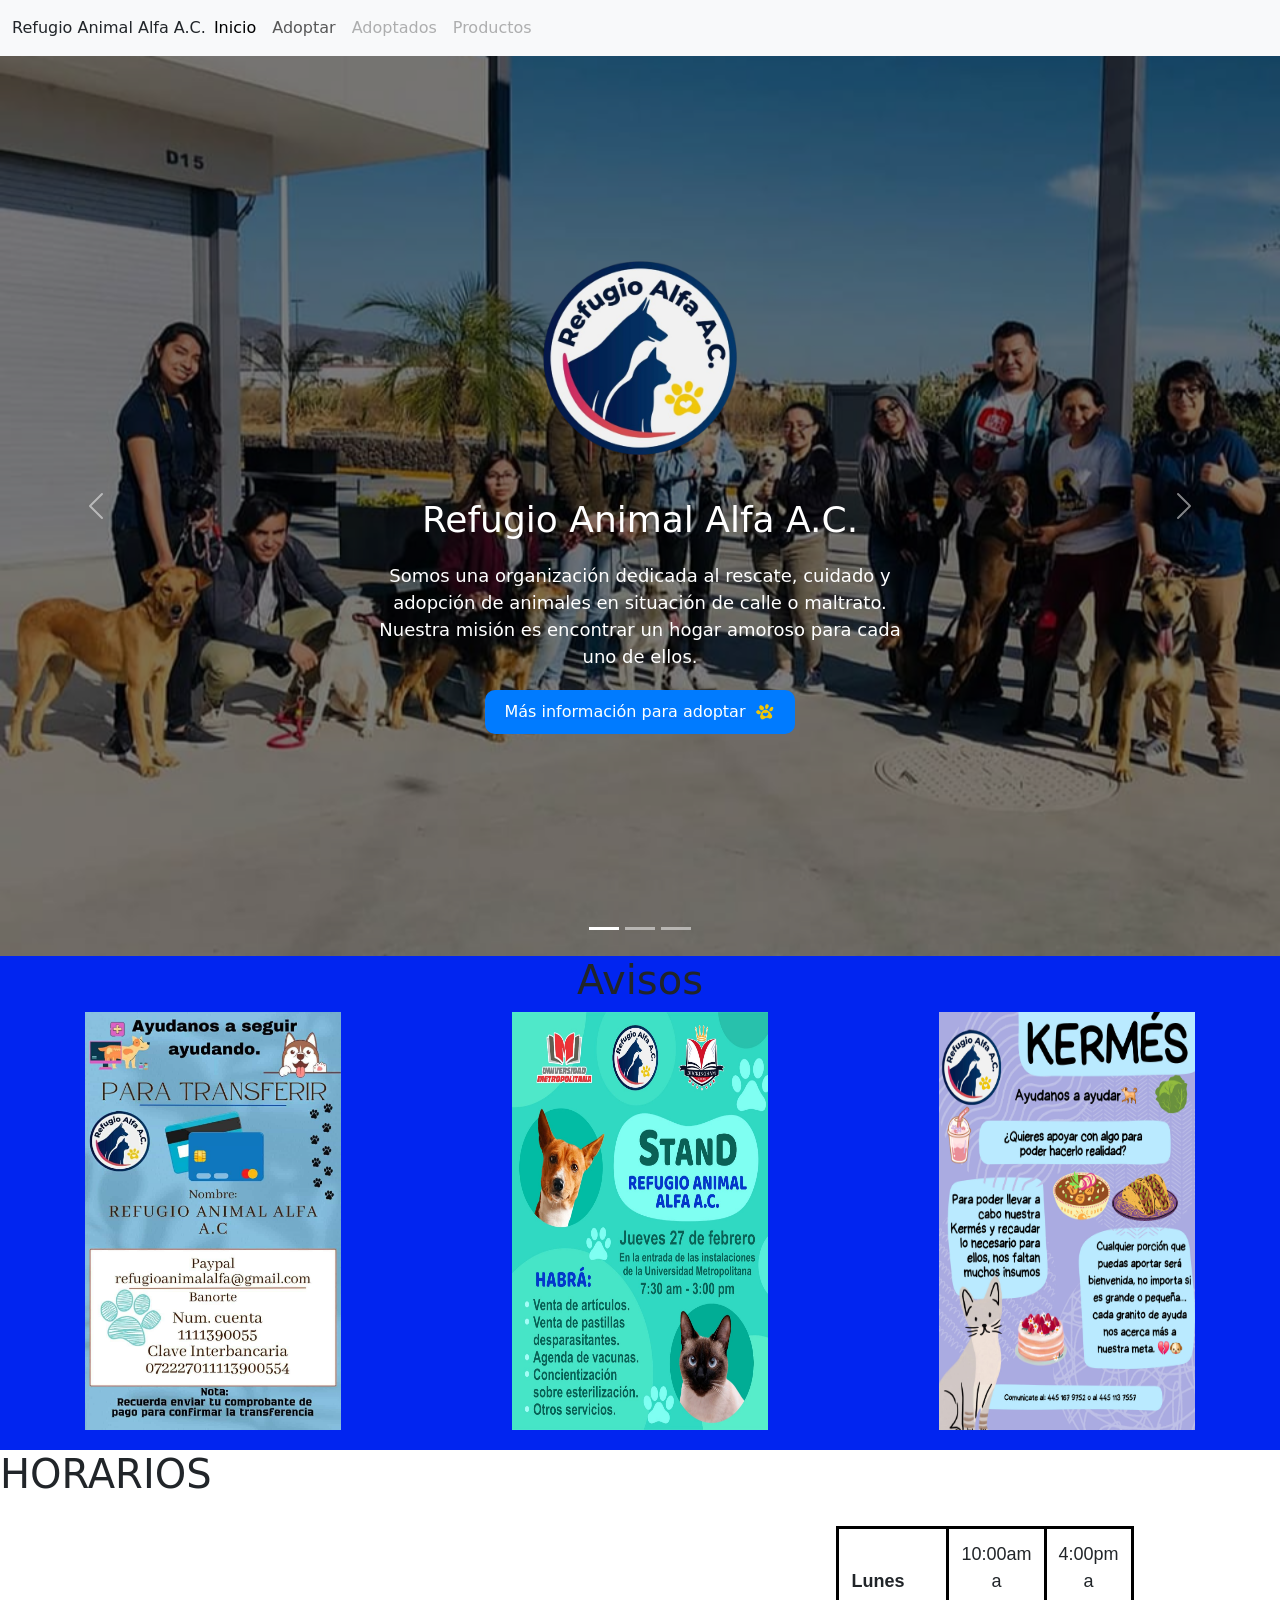
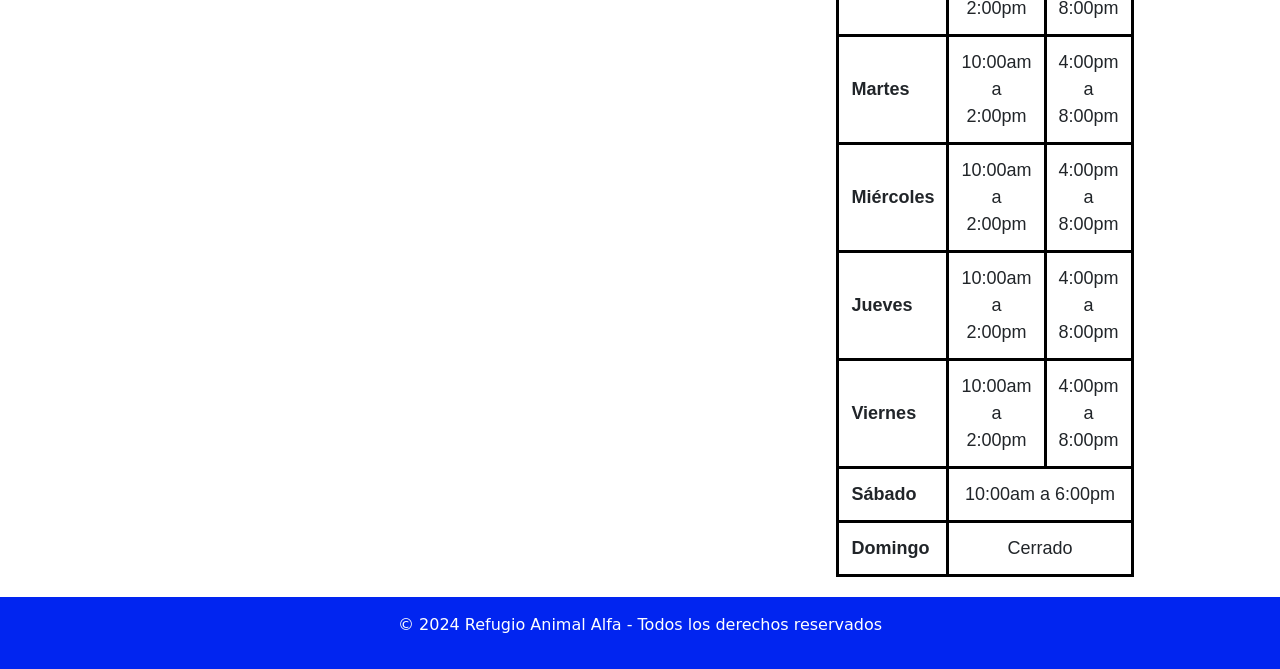
==== index.html @ ef121dbc "first commit" ====
<!DOCTYPE html>
<html lang="es">

<head>
    <meta charset="UTF-8">
    <meta name="viewport" content="width=device-width, initial-scale=1">
    <title>Refugio Animal Alfa A.C.</title>
    <link rel="stylesheet" href="styles.css">
    <link href="https://cdn.jsdelivr.net/npm/bootstrap@5.3.3/dist/css/bootstrap.min.css" rel="stylesheet"
        integrity="sha384-QWTKZyjpPEjISv5WaRU9OFeRpok6YctnYmDr5pNlyT2bRjXh0JMhjY6hW+ALEwIH" crossorigin="anonymous">
</head>

<body>
    <script src="https://cdn.jsdelivr.net/npm/bootstrap@5.3.3/dist/js/bootstrap.bundle.min.js"
        integrity="sha384-YvpcrYf0tY3lHB60NNkmXc5s9fDVZLESaAA55NDzOxhy9GkcIdslK1eN7N6jIeHz"
        crossorigin="anonymous"></script>
    <!--Barra de navegacion-->
    <nav class="navbar navbar-expand-lg bg-body-tertiary">
        <div class="container-fluid">
            Refugio Animal Alfa A.C.
            <button class="navbar-toggler" type="button" data-bs-toggle="collapse" data-bs-target="#navbarNav"
                aria-controls="navbarNav" aria-expanded="false" aria-label="Toggle navigation">
                <span class="navbar-toggler-icon"></span>
            </button>
            <div class="collapse navbar-collapse" id="navbarNav">
                <ul class="navbar-nav">
                    <li class="nav-item">
                        <a class="nav-link active" aria-current="page" href="#">Inicio</a>
                    </li>
                    <li class="nav-item">
                        <a class="nav-link" href="Adoptar.html">Adoptar</a>
                    </li>
                    <li class="nav-item">
                        <a class="nav-link disabled" href="#">Adoptados</a>
                    </li>
                    <li class="nav-item">
                        <a class="nav-link disabled" aria-disabled="true">Productos</a>
                    </li>
                </ul>
            </div>
        </div>
    </nav>
    <!--Sección de inicio (carrucel)-->
    <section class="inicio" id="inicio">
        <div class="contenedor-inicio">
            <!--Carrucel-->
            <div id="carouselExampleIndicators" class="carousel slide">
                <div class="carousel-indicators">
                    <button type="button" data-bs-target="#carouselExampleIndicators" data-bs-slide-to="0"
                        class="active" aria-current="true" aria-label="Slide 1"></button>
                    <button type="button" data-bs-target="#carouselExampleIndicators" data-bs-slide-to="1"
                        aria-label="Slide 2"></button>
                    <button type="button" data-bs-target="#carouselExampleIndicators" data-bs-slide-to="2"
                        aria-label="Slide 3"></button>
                </div>
                <div class="carousel-inner">
                    <div class="carousel-item active">
                        <img src="img/carrucel1.jpg" class="d-block w-100" alt="...">
                    </div>
                    <div class="carousel-item">
                        <img src="img/carrucel2.jpg" class="d-block w-100" alt="...">
                    </div>
                    <div class="carousel-item">
                        <img src="img/fondo.jpg" class="d-block w-100" alt="...">
                    </div>
                </div>
                <button class="carousel-control-prev" type="button" data-bs-target="#carouselExampleIndicators"
                    data-bs-slide="prev">
                    <span class="carousel-control-prev-icon" aria-hidden="true"></span>
                    <span class="visually-hidden">Previous</span>
                </button>
                <button class="carousel-control-next" type="button" data-bs-target="#carouselExampleIndicators"
                    data-bs-slide="next">
                    <span class="carousel-control-next-icon" aria-hidden="true"></span>
                    <span class="visually-hidden">Next</span>
                </button>
            </div>
            <!--Lo que esta arriba del carrucel-->
            <div class="info">
                <div id="logo">
                    <img src="img/logo.jpg" alt="Logo del refugio">
                </div>
                <div id="info_inicio">
                    <h1>Refugio Animal Alfa A.C.</h1>
                    <p>Somos una organización dedicada al rescate, cuidado y adopción de animales en situación de calle
                        o
                        maltrato. Nuestra misión es encontrar un hogar amoroso para cada uno de ellos.</p>
                    <a href="">
                        <button>Más información para adoptar
                            <img src="img/huella.png" alt="Ícono de huella" id="btn_icono">
                        </button>
                    </a>
                </div>
            </div>
        </div>
    </section>

    <section id="Anuncios" class="Anuncios">
        <h1>Avisos</h1>
        <div class="Anuncios-container">
            <img src="img/Anuncio1.png" alt="">
            <img src="img/Anuncio2.png" alt="">
            <img src="img/Anuncio3.png" alt="">
        </div>
    </section>

    <section id="Horario">
        <h1>HORARIOS</h1>
        <div id="horario-container">
            <img src="img/img-horario.png" alt="">
            <div id="table">
                <table>
                    <tr>
                        <td>Lunes</td>
                        <td>10:00am a 2:00pm</td>
                        <td>4:00pm a 8:00pm</td>
                    </tr>
                    <tr>
                        <td>Martes</td>
                        <td>10:00am a 2:00pm</td>
                        <td>4:00pm a 8:00pm</td>
                    </tr>
                    <tr>
                        <td>Miércoles</td>
                        <td>10:00am a 2:00pm</td>
                        <td>4:00pm a 8:00pm</td>
                    </tr>
                    <tr>
                        <td>Jueves</td>
                        <td>10:00am a 2:00pm</td>
                        <td>4:00pm a 8:00pm</td>
                    </tr>
                    <tr>
                        <td>Viernes</td>
                        <td>10:00am a 2:00pm</td>
                        <td>4:00pm a 8:00pm</td>
                    </tr>
                    <tr>
                        <td>Sábado</td>
                        <td colspan="2">10:00am a 6:00pm</td>
                    </tr>
                    <tr>
                        <td>Domingo</td>
                        <td colspan="2">Cerrado</td>
                    </tr>
                </table>
            </div>
        </div>
    </section>

    <footer class="footer">
        <p>&copy; 2024 Refugio Animal Alfa - Todos los derechos reservados</p>
    </footer>
</body>

</html>
---- styles.css ----
/* Estilos generales */
* {
    margin: 0;
    padding: 0;
    box-sizing: border-box;
}

body {
    font-family: 'Arial', sans-serif;
    background-color: #f3f3f3;
    color: #333;
}

/* Sección de inicio */
.contenedor-inicio {
    position: relative;
    width: 100%;
    height: 100vh;
}

/* Estilos del carrusel */
#carouselExampleIndicators {
    width: 100%;
    height: 100vh;
}

.carousel-inner,
.carousel-item img {
    width: 100%;
    height: 100vh;
    object-fit: cover;
}

/* Información superpuesta */
.info {
    position: absolute;
    top: 0;
    left: 0;
    width: 100%;
    height: 100%;
    display: flex;
    flex-direction: column;
    align-items: center;
    justify-content: center;
    text-align: center;
    color: white;
    background: rgba(0, 0, 0, 0.5); /* Fondo semi-transparente para mejor legibilidad */
}

/* Logo */
#logo img {
    width: 200px;
    max-width: 100%;
    margin-bottom: 20px;
}

/* Información del inicio */
#info_inicio {
    max-width: 600px;
    padding: 20px;
    display: flex;
    flex-direction: column;
    align-items: center;
    justify-content: center;
}

#info_inicio h1 {
    font-size: 36px;
    margin-bottom: 20px;
    color: white;
}

#info_inicio p {
    font-size: 18px;
    margin-bottom: 20px;
}

/* Botón */
#info_inicio button {
    display: flex;
    align-items: center;
    justify-content: space-between;
    padding: 10px 20px;
    background-color: #007bff;
    color: white;
    border: none;
    border-radius: 10px;
    font-size: 16px;
    cursor: pointer;
}

#btn_icono {
    width: 20px;
    height: 20px;
    margin-left: 10px;
}
/*Anuncios*/
#Anuncios{
    background: #0125F0;
    display: flex;
    flex-direction: column;
    align-items: center;
    padding-bottom: 20px;
}
#Anuncios img{
    width: 20%;
}
.Anuncios-container{
    display: flex;
    justify-content: space-around;
}
/*Horario*/
#horario-container{
    display: flex;
    justify-content: center;
    align-items: center;
    gap: 50px;
}
#Horario img{
    width: 50%;
}
table {
    width: 50%;
    margin: 20px auto;
    border-collapse: collapse;
    font-family: Arial, sans-serif;
    font-size: 18px;
    border: 3px solid black;
}

table th, table td {
    border: 3px solid black;
    padding: 12px;
    text-align: center;
}

td:first-child {
    font-weight: bold;
    text-align: left;
}
#table{
    display: flex;
    justify-content: center;
}

/*Servicios*/

/* Footer */
.footer {
    text-align: center;
    padding: 1rem;
    background-color: #0125F0;
    color: white;
}
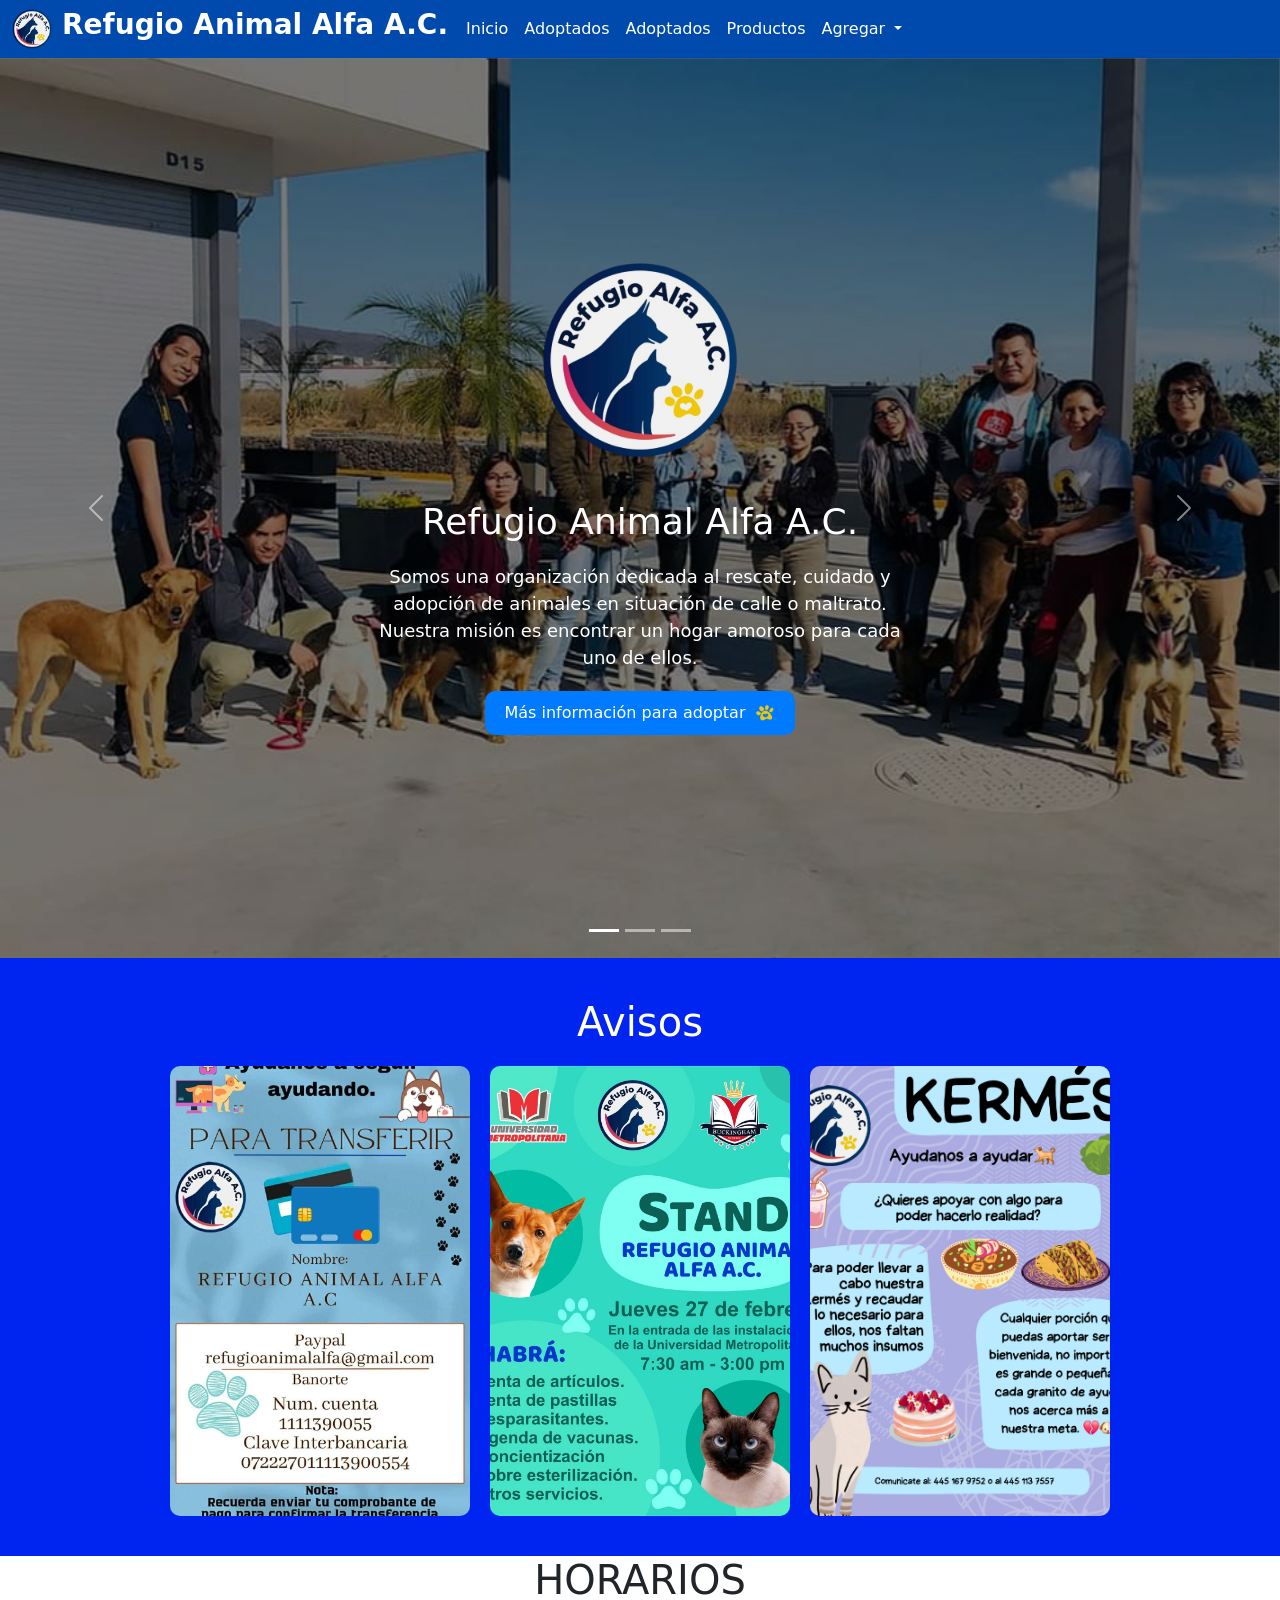
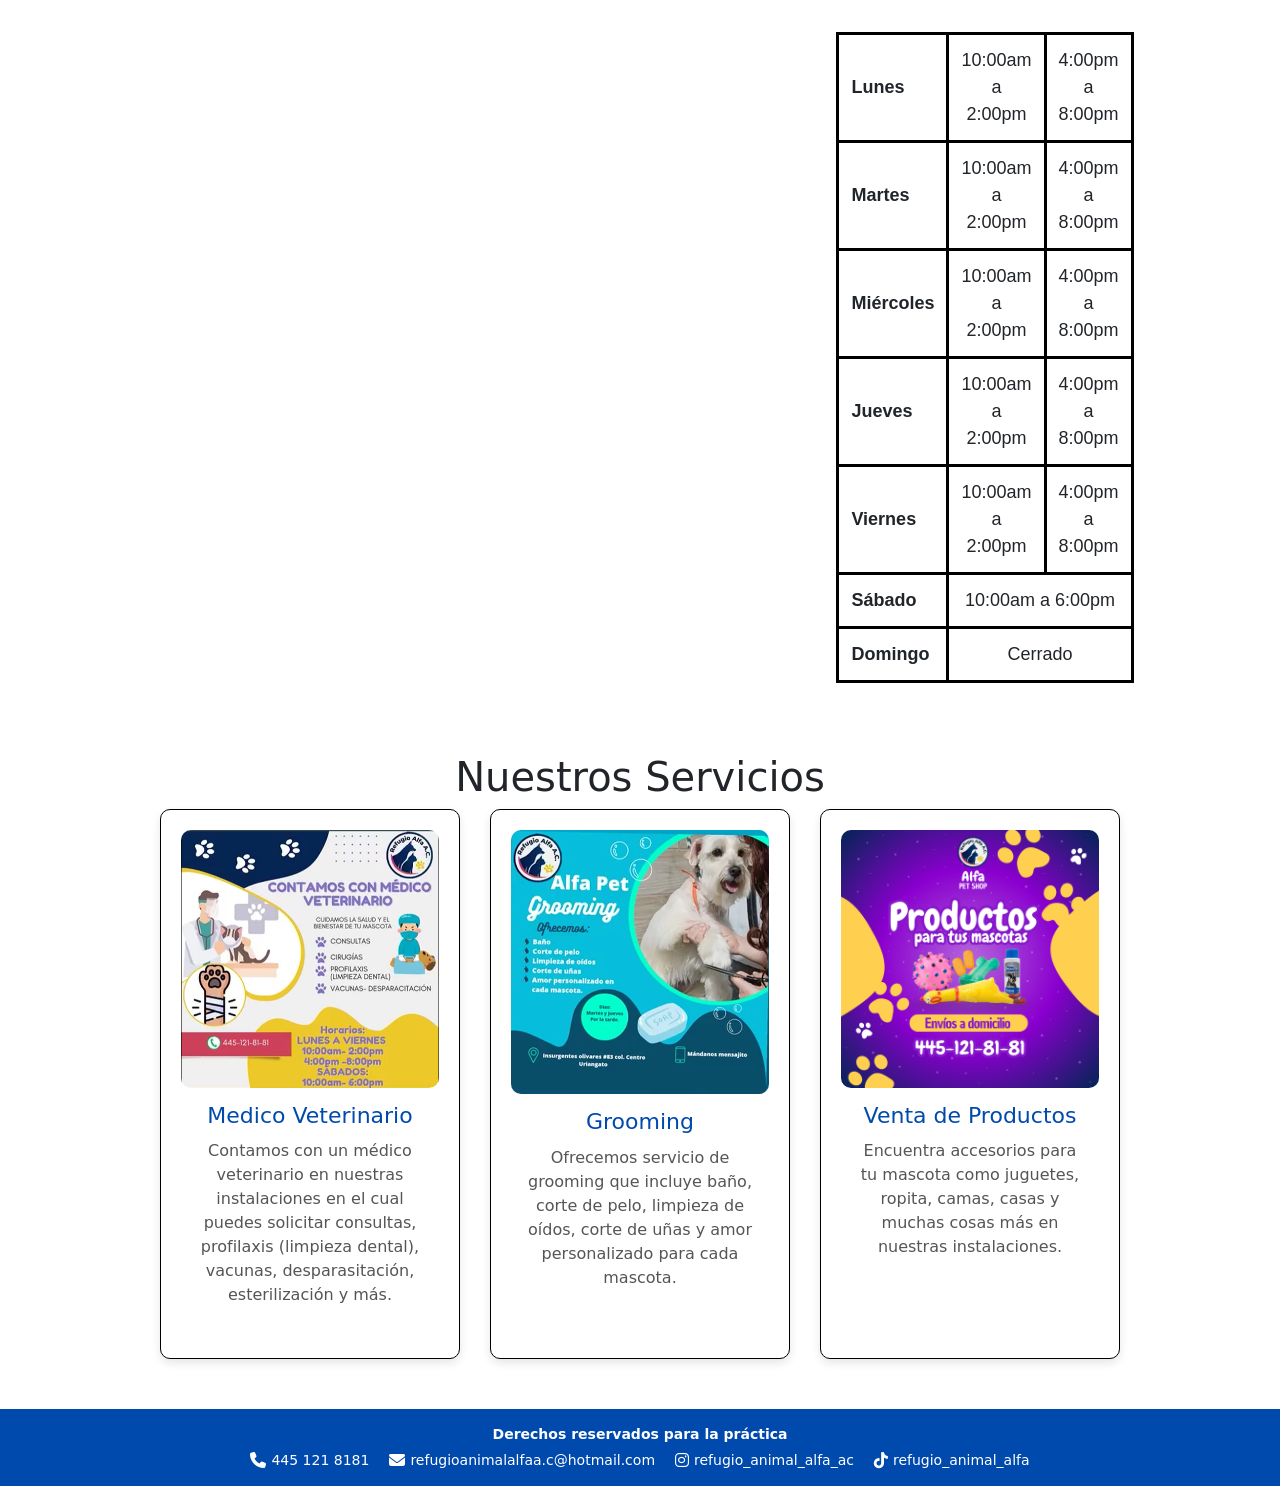
==== commit 04da68af: "first commit" ====
--- a/index.html
+++ b/index.html
@@ -8,6 +8,7 @@
     <link rel="stylesheet" href="styles.css">
     <link href="https://cdn.jsdelivr.net/npm/bootstrap@5.3.3/dist/css/bootstrap.min.css" rel="stylesheet"
         integrity="sha384-QWTKZyjpPEjISv5WaRU9OFeRpok6YctnYmDr5pNlyT2bRjXh0JMhjY6hW+ALEwIH" crossorigin="anonymous">
+    <link rel="stylesheet" href="https://cdnjs.cloudflare.com/ajax/libs/font-awesome/6.5.1/css/all.min.css">
 </head>
 
 <body>
@@ -15,9 +16,10 @@
         integrity="sha384-YvpcrYf0tY3lHB60NNkmXc5s9fDVZLESaAA55NDzOxhy9GkcIdslK1eN7N6jIeHz"
         crossorigin="anonymous"></script>
     <!--Barra de navegacion-->
-    <nav class="navbar navbar-expand-lg bg-body-tertiary">
+    <nav class="navbar navbar-expand-lg navbar-custom">
         <div class="container-fluid">
-            Refugio Animal Alfa A.C.
+            <img src="img/logo.jpg" alt="">
+            <h3>Refugio Animal Alfa A.C.</h3>
             <button class="navbar-toggler" type="button" data-bs-toggle="collapse" data-bs-target="#navbarNav"
                 aria-controls="navbarNav" aria-expanded="false" aria-label="Toggle navigation">
                 <span class="navbar-toggler-icon"></span>
@@ -25,16 +27,29 @@
             <div class="collapse navbar-collapse" id="navbarNav">
                 <ul class="navbar-nav">
                     <li class="nav-item">
-                        <a class="nav-link active" aria-current="page" href="#">Inicio</a>
-                    </li>
-                    <li class="nav-item">
-                        <a class="nav-link" href="Adoptar.html">Adoptar</a>
-                    </li>
-                    <li class="nav-item">
-                        <a class="nav-link disabled" href="#">Adoptados</a>
-                    </li>
-                    <li class="nav-item">
-                        <a class="nav-link disabled" aria-disabled="true">Productos</a>
+                        <a class="nav-link" href="index.html">Inicio</a>
+                    </li>
+                    <li class="nav-item">
+                        <a class="nav-link" href="Adoptar.html">Adoptados</a>
+                    </li>
+                    <li class="nav-item">
+                        <a class="nav-link" href="adoptados.html">Adoptados</a>
+                    </li>
+                    <li class="nav-item">
+                        <a class="nav-link" href="Productos.html">Productos</a>
+                    </li>
+                    <li class="nav-item dropdown">
+                        <a class="nav-link dropdown-toggle" href="#" role="button" data-bs-toggle="dropdown"
+                            aria-expanded="false">
+                            Agregar
+                        </a>
+                        <ul class="dropdown-menu">
+                            <li><a class="dropdown-item" href="formularios/f-adopcion.html">En adopción</a></li>
+                            <li><a class="dropdown-item" href="formularios/f-adoptados.html">Adoptados</a></li>
+                            <li><a class="dropdown-item" href="formularios/f-productos.html">Productos</a></li>
+                            <li><a class="dropdown-item" href="formularios/f-avisos.html">Avisos</a></li>
+                            <li><a class="dropdown-item" href="formularios/f-servicios.html">Servicios</a></li>
+                        </ul>
                     </li>
                 </ul>
             </div>
@@ -85,7 +100,7 @@
                     <p>Somos una organización dedicada al rescate, cuidado y adopción de animales en situación de calle
                         o
                         maltrato. Nuestra misión es encontrar un hogar amoroso para cada uno de ellos.</p>
-                    <a href="">
+                    <a href="https://www.facebook.com/refugioanimalalfaac/?locale=es_LA" target="_blank">
                         <button>Más información para adoptar
                             <img src="img/huella.png" alt="Ícono de huella" id="btn_icono">
                         </button>
@@ -147,10 +162,49 @@
             </div>
         </div>
     </section>
-
-    <footer class="footer">
-        <p>&copy; 2024 Refugio Animal Alfa - Todos los derechos reservados</p>
-    </footer>
+    <section id="servicios">
+        <h1>Nuestros Servicios</h1>
+        <div class="servicios-container">
+
+            <div class="servicio">
+                <img src="img/servicio1.png" alt="Medico Veterinario">
+                <div class="servicio-text">
+                    <h2>Medico Veterinario</h2>
+                    <p>Contamos con un médico veterinario en nuestras instalaciones en el cual puedes solicitar
+                        consultas, profilaxis (limpieza dental), vacunas, desparasitación, esterilización y más.</p>
+                </div>
+            </div>
+
+            <div class="servicio">
+                <img src="img/servicio2.png" alt="Grooming">
+                <div class="servicio-text">
+                    <h2>Grooming</h2>
+                    <p>Ofrecemos servicio de grooming que incluye baño, corte de pelo, limpieza de oídos, corte de uñas
+                        y amor personalizado para cada mascota.</p>
+                </div>
+            </div>
+
+            <div class="servicio">
+                <img src="img/servicio3.png" alt="Venta de Productos">
+                <div class="servicio-text">
+                    <h2>Venta de Productos</h2>
+                    <p>Encuentra accesorios para tu mascota como juguetes, ropita, camas, casas y muchas cosas más en
+                        nuestras instalaciones.</p>
+                </div>
+            </div>
+
+        </div>
+    </section>
+
+    
 </body>
-
+<footer>
+    <p><strong>Derechos reservados para la práctica</strong></p>
+    <div class="contact-info">
+        <span><i class="fa-solid fa-phone"></i> 445 121 8181</span>
+        <span><i class="fa-solid fa-envelope"></i> refugioanimalalfaa.c@hotmail.com</span>
+        <span><i class="fa-brands fa-instagram"></i> refugio_animal_alfa_ac</span>
+        <span><i class="fa-brands fa-tiktok"></i> refugio_animal_alfa</span>
+    </div>
+</footer>
 </html>
--- a/styles.css
+++ b/styles.css
@@ -7,9 +7,54 @@
 
 body {
     font-family: 'Arial', sans-serif;
-    background-color: #f3f3f3;
+    background-color: white;
     color: #333;
 }
+
+h1,
+h2 {
+    text-align: center;
+}
+
+/*Barra de navegacion*/
+.navbar-custom {
+    background-color: #004aad;
+}
+
+.navbar .navbar-brand,
+.navbar .nav-link {
+    color: white;
+    font-weight: 500;
+}
+
+.navbar .nav-link:hover {
+    color: #ffdd00;
+}
+
+.navbar a.active {
+    color: yellow;
+    font-weight: bold;
+    pointer-events: none;
+    cursor: default;
+}
+
+.container-fluid {
+    gap: 10px;
+
+}
+
+.container-fluid h3 {
+    color: white;
+    font-weight: bold
+}
+
+.container-fluid img {
+    height: 40px;
+    width: auto;
+    object-fit: contain;
+}
+
+
 
 /* Sección de inicio */
 .contenedor-inicio {
@@ -44,7 +89,8 @@
     justify-content: center;
     text-align: center;
     color: white;
-    background: rgba(0, 0, 0, 0.5); /* Fondo semi-transparente para mejor legibilidad */
+    background: rgba(0, 0, 0, 0.5);
+    /* Fondo semi-transparente para mejor legibilidad */
 }
 
 /* Logo */
@@ -94,31 +140,44 @@
     height: 20px;
     margin-left: 10px;
 }
+
 /*Anuncios*/
-#Anuncios{
+#Anuncios {
     background: #0125F0;
-    display: flex;
-    flex-direction: column;
-    align-items: center;
-    padding-bottom: 20px;
-}
-#Anuncios img{
-    width: 20%;
-}
-.Anuncios-container{
-    display: flex;
-    justify-content: space-around;
-}
+    text-align: center;
+    padding: 40px 20px;
+}
+
+#Anuncios h1 {
+    color: white;
+    margin-bottom: 20px;
+}
+
+.Anuncios-container {
+    display: flex;
+    justify-content: center;
+    gap: 20px;
+}
+
+.Anuncios-container img {
+    width: 300px;
+    height: 450px;
+    object-fit: cover;
+    border-radius: 10px;
+}
+
 /*Horario*/
-#horario-container{
+#horario-container {
     display: flex;
     justify-content: center;
     align-items: center;
     gap: 50px;
 }
-#Horario img{
+
+#Horario img {
     width: 50%;
 }
+
 table {
     width: 50%;
     margin: 20px auto;
@@ -128,7 +187,8 @@
     border: 3px solid black;
 }
 
-table th, table td {
+table th,
+table td {
     border: 3px solid black;
     padding: 12px;
     text-align: center;
@@ -138,17 +198,88 @@
     font-weight: bold;
     text-align: left;
 }
-#table{
+
+#table {
     display: flex;
     justify-content: center;
 }
 
 /*Servicios*/
+#servicios {
+    text-align: center;
+    padding: 50px 20px;
+
+}
+
+.servicios-container {
+    display: flex;
+    flex-wrap: wrap;
+    justify-content: center;
+    gap: 30px;
+    max-width: 1200px;
+    margin: auto;
+}
+
+.servicio {
+    background: white;
+    border-radius: 10px;
+    box-shadow: 0px 4px 10px rgba(0, 0, 0, 0.1);
+    display: flex;
+    flex-direction: column;
+    align-items: center;
+    width: 300px;
+    padding: 20px;
+    border: 1px solid black;
+}
+
+.servicio img {
+    width: 100%;
+    border-radius: 10px;
+}
+
+.servicio-text {
+    padding: 15px;
+}
+
+.servicio h2 {
+    font-size: 22px;
+    margin-bottom: 10px;
+    color: #004aad;
+}
+
+.servicio p {
+    font-size: 16px;
+    color: #555;
+}
 
 /* Footer */
-.footer {
-    text-align: center;
-    padding: 1rem;
-    background-color: #0125F0;
-    color: white;
+footer {
+    background-color: #004aad;
+    color: white;
+    text-align: center;
+    padding: 15px 10px;
+}
+
+footer p {
+    margin: 0;
+    font-size: 14px;
+}
+
+.contact-info {
+    display: flex;
+    justify-content: center;
+    gap: 20px;
+    flex-wrap: wrap;
+    margin-top: 5px;
+}
+
+.contact-info span {
+    display: flex;
+    align-items: center;
+    gap: 5px;
+    font-size: 14px;
+}
+
+.contact-info i {
+    font-size: 16px;
 }
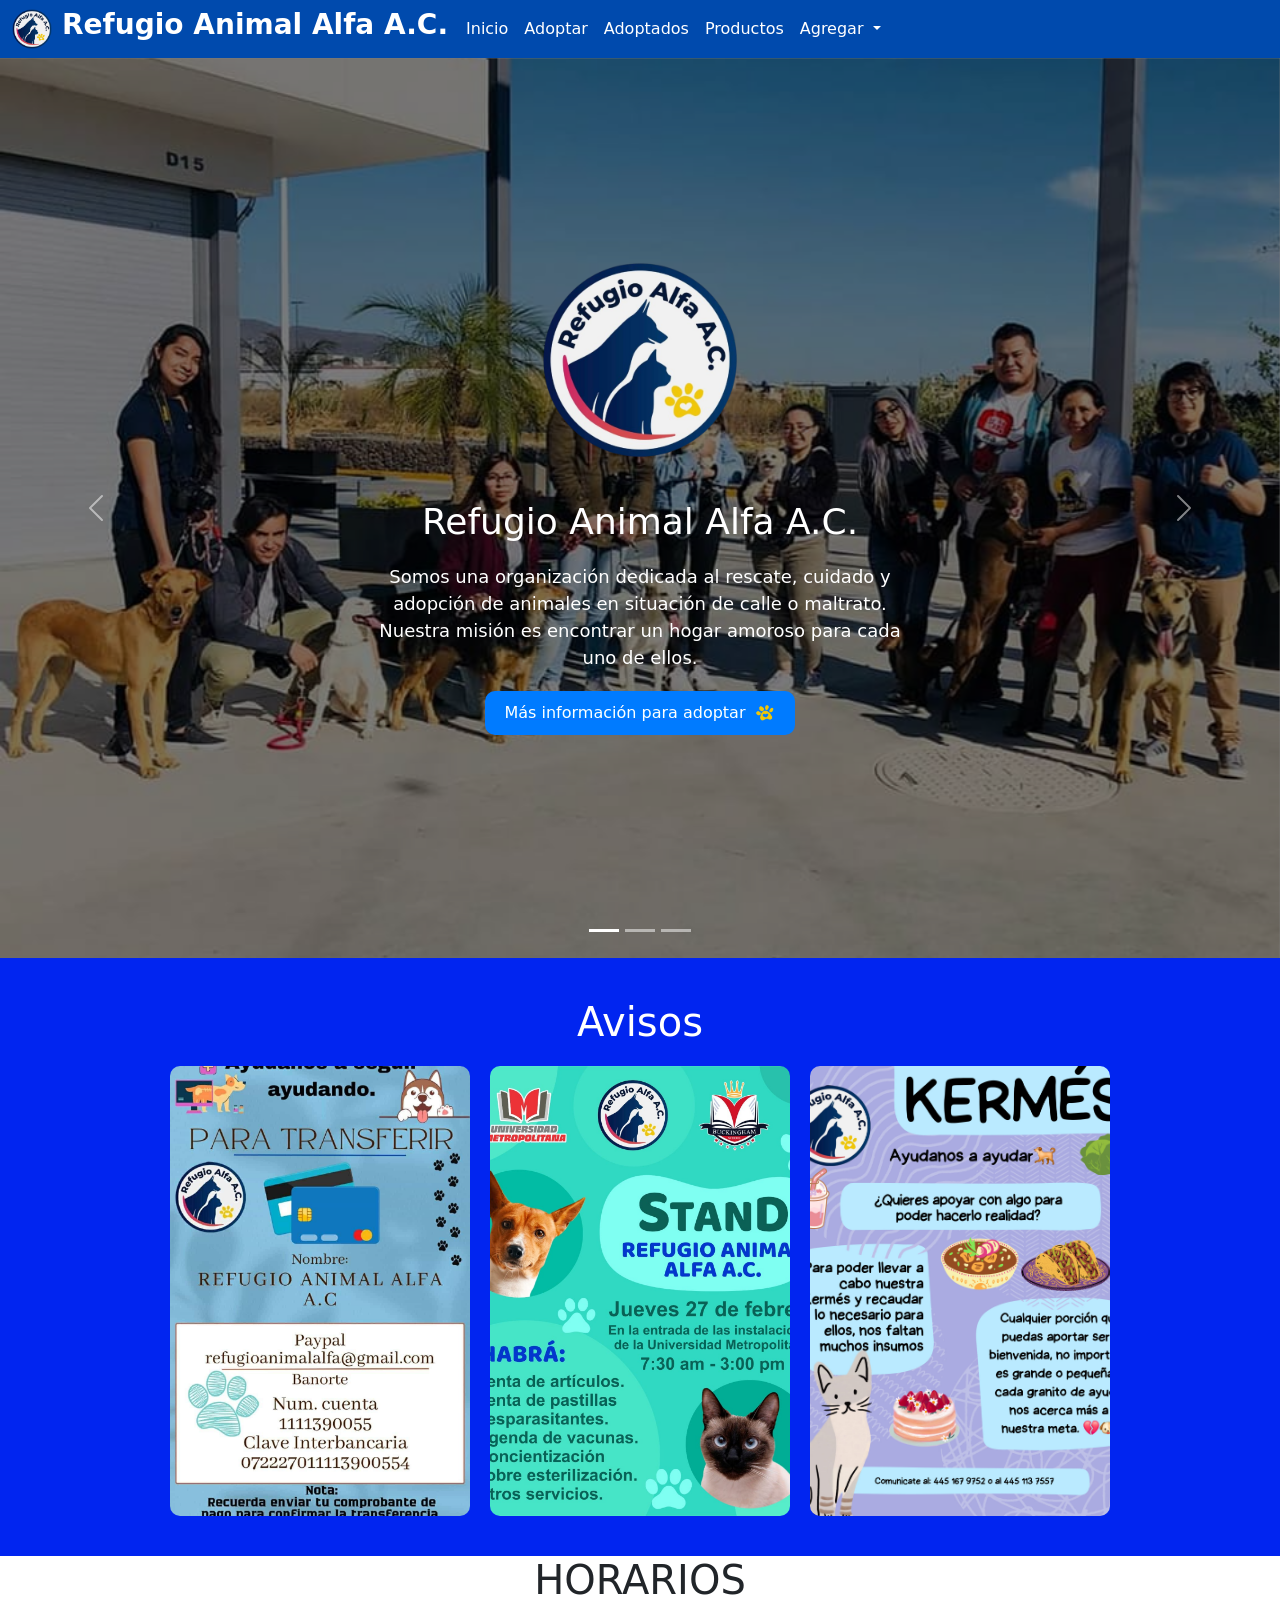
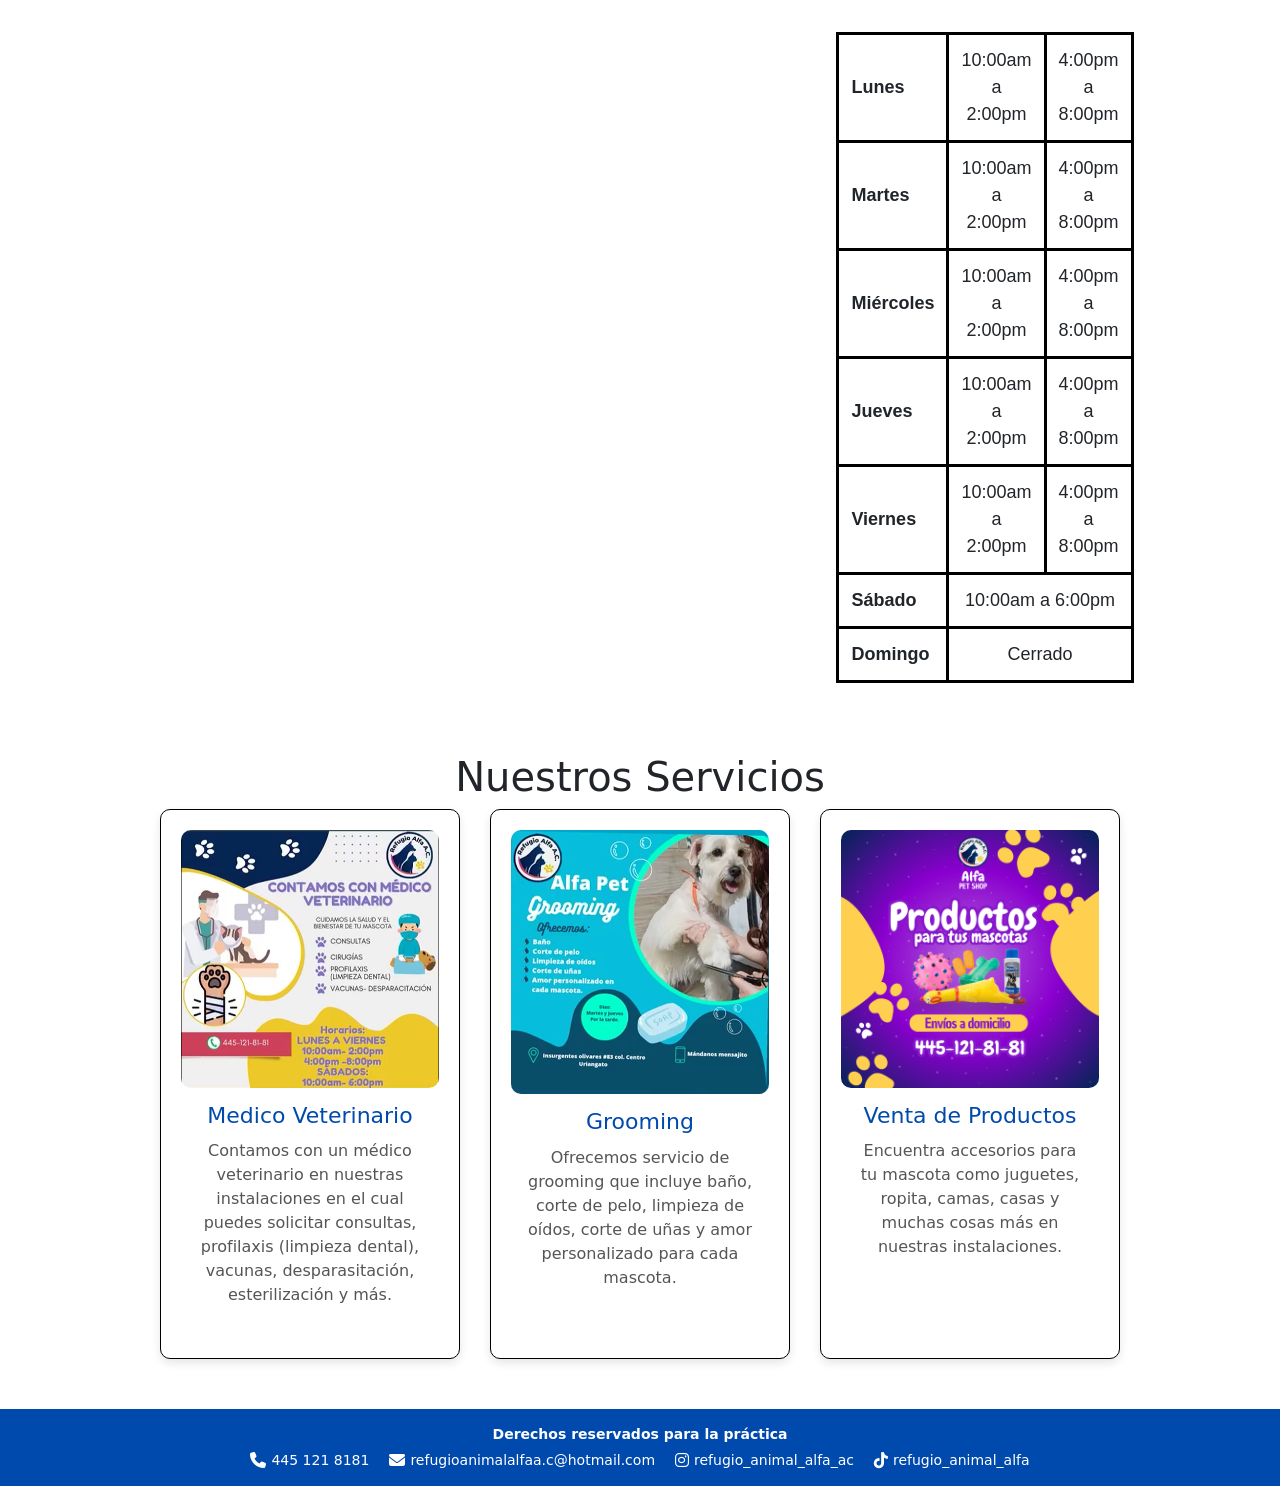
==== commit 6daeb927: "Update index.html" ====
--- a/index.html
+++ b/index.html
@@ -30,7 +30,7 @@
                         <a class="nav-link" href="index.html">Inicio</a>
                     </li>
                     <li class="nav-item">
-                        <a class="nav-link" href="Adoptar.html">Adoptados</a>
+                        <a class="nav-link" href="Adoptar.html">Adoptar</a>
                     </li>
                     <li class="nav-item">
                         <a class="nav-link" href="adoptados.html">Adoptados</a>
@@ -207,4 +207,4 @@
         <span><i class="fa-brands fa-tiktok"></i> refugio_animal_alfa</span>
     </div>
 </footer>
-</html>+</html>
